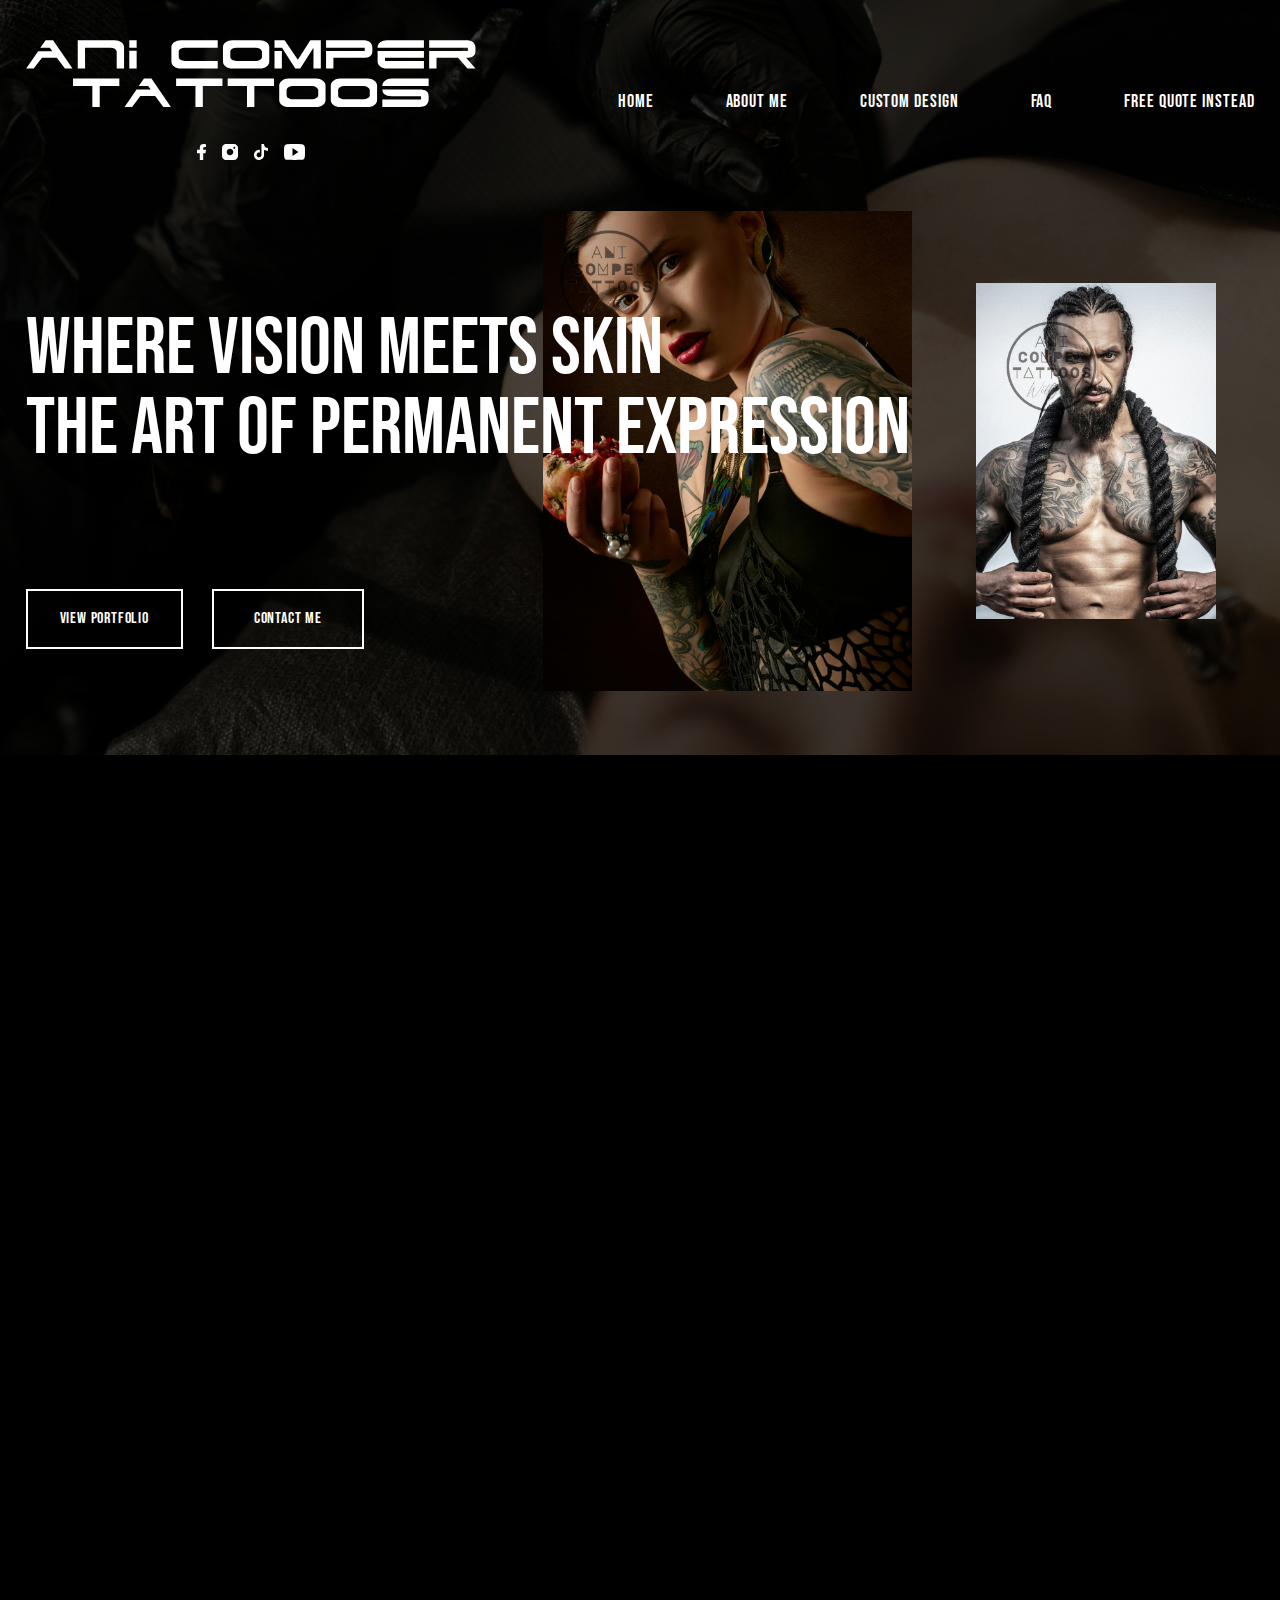
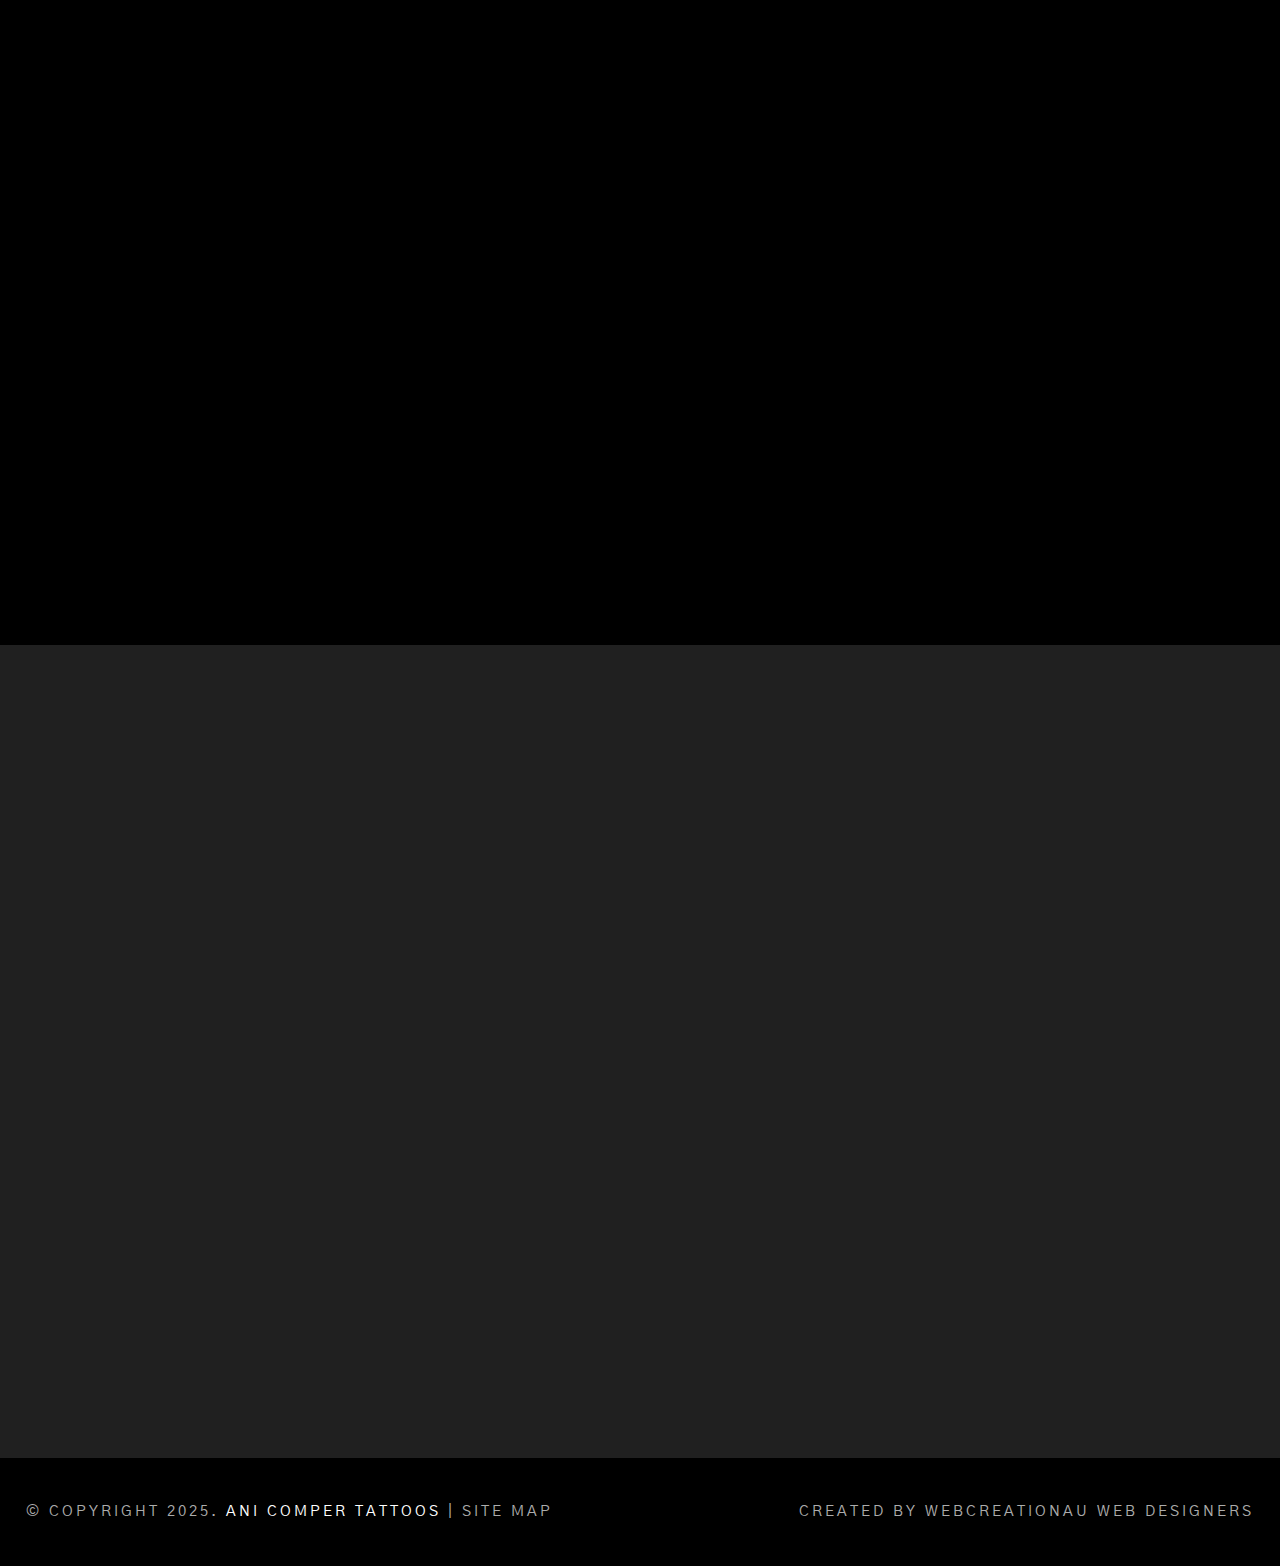
==== index.html @ f76a58fe "first commit" ====
<!DOCTYPE html>
<html lang="en">
<head>
    <meta charset="UTF-8">
    <meta name="viewport" content="width=device-width, initial-scale=1.0">
    <link href="assets/css/bootstrap.min.css" rel="stylesheet">
    <link rel="stylesheet" href="assets/css/slick.css">
    <link rel="stylesheet" href="assets/css/slick-theme.css">
    <link rel="stylesheet" href="assets/css/aos.css">
    <link rel="stylesheet" href="assets/css/style.css">
    <link rel="icon" type="image/icon" href="assets/images/favicon.png">

    <title>Ani Comper Tattos</title>
</head>
<body class="bg-dark">
    
<div class="hero-section position-relative bg-dark">
    <header class="site-header position-relative py-4">
        <div class="container py-1 py-sm-3 ">
            <div class="main-nav d-flex justify-content-between align-items-center">
                <div class="nav-left">
                    <div class="site-logo">
                        <img src="assets/images/logo.svg" alt="site-logo" class="img-fluid w-100">
                    </div>
                    <div class="header-social" data-aos="fade-up"  data-aos-duration="1200">
                        <ul class="d-flex justify-content-center mt-2 mt-sm-3 mt-lg-4 pt-0 pt-lg-2">
                            <li class="px-2">
                                <a href="#">
                                    <img src="assets/images/facebook.svg" alt="Facebook Icon" class="img-fluid w-100">
                                </a>
                            </li>
                            <li class="px-2">
                                <a href="#">
                                    <img src="assets/images/instagram.svg" alt="Instagram Icon" class="img-fluid w-100">
                                </a>
                            </li>
                            <li class="px-2">
                                <a href="#">
                                    <img src="assets/images/tik-tok.svg" alt="Tik-Tok Icon" class="img-fluid w-100">
                                </a>
                            </li>
                            <li class="px-2">
                                <a href="#">
                                    <img src="assets/images/youtube.svg" alt="Youtube Icon" class="img-fluid w-100">
                                </a>
                            </li>
                        </ul>
                    </div>
                </div>
                <div class="nav-right">
                    <ul class="d-lg-flex justify-content-lg-end ">
                        <li class="py-2 py-lg-0">
                            <a href="#" class="text-white ffb fs-20 ls-50 fw-normal text-uppercase">
                                Home
                            </a>
                        </li>
                        <li class="ps-lg-5  ms-lg-3 ms-xl-4 py-2 py-lg-0">
                            <a href="#" class="text-white ffb fs-20 ls-50 fw-normal text-uppercase">
                                about me 
                            </a>
                        </li>
                        <li class="ps-lg-5  ms-lg-3 ms-xl-4 py-2 py-lg-0">
                            <a href="#" class="text-white ffb fs-20 ls-50 fw-normal text-uppercase">
                                Custom design
                            </a>
                        </li>
                        <li class="ps-lg-5  ms-lg-3 ms-xl-4 py-2 py-lg-0">
                            <a href="#" class="text-white ffb fs-20 ls-50 fw-normal text-uppercase">
                                FAQ 
                            </a>
                        </li>
                        <li class="ps-lg-5  ms-lg-3 ms-xl-4 py-2 py-lg-0">
                            <a href="#" class="text-white ffb fs-20 ls-50 fw-normal text-uppercase">
                                free quote instead
                            </a>
                        </li>
                    </ul>
                    <div class="close d-block d-lg-none">
                        <img src="assets/images/close.png" alt="Close Icon" class="img-fluid w-100 ">
                    </div>
                </div>
                <div class="toggle d-block d-lg-none">
                    <img src="assets/images/menu.png" alt="Humb Icon" class="img-fluid w-100 ">
                </div>
            </div>
        </div>
    </header>
    <div class="banner-wrap pt-2 pb-5  overflow-hidden position-relative">
        <div class="banner-con mb-3">
            <div class="container ">
                <div class="banner-text position-relative position-absolute top-50 translate-middle-y" data-aos="fade-up"  data-aos-duration="1200">
                     <h1 class="text-white ffb fw-normal lh-1 mb-5 pb-3 pb-xl-5 text-uppercase">
                        Where Vision Meets Skin
                        <span class="d-block">
                            The Art of Permanent Expression
                        </span>
    
                     </h1>  
                     <div class="banner-btns pt-0 pt-md-4" data-aos="fade-up"  data-aos-duration="1500">
                        <a href="#" class="cst-btn text-white ffb fs-18 ls-50 fw-normal text-uppercase border border-2 border-white px-3 px-sm-4 py-2 d-inline-block lh-1">
                            <span class="py-2  my-0 my-lg-1 px-2 d-inline-block">view portfolio</span>
                        </a>
                        <a href="#" class="cst-btn text-white ffb fs-18 ls-50 fw-normal text-uppercase border border-2 border-white px-3 px-sm-4 py-2 d-inline-block lh-1 ms-4">
                            <span class="py-2 my-0 my-lg-1 px-3 d-inline-block">Contact Me</span>
                        </a>
                     </div> 
                </div>
            </div>
            <div class="container-fluid p-0 bnr-rght position-relative">
                <div class="row justify-content-end">
                    <div class="col-lg-7 col-md-8">
                        <div class="banner-img overflow-hidden d-flex justify-content-between">
                            <div class="banner-img-1 w-50 h-100" data-aos="fade-up"  data-aos-duration="1200">
                                <img src="assets/images/banner-img-1.jpg" alt="Banner Img 1" class="w-100 h-100 img-fluid">
                            </div>
                            <div class="banner-img-1 w-50 h-100 p-0 p-sm-3 p-lg-5" data-aos="fade-left"  data-aos-duration="1500">
                                <div class="banner-img-2 ps-2 ps-lg-0 px-0 px-sm-2 px-xl-3 py-1 py-sm-2 py-xl-4 h-100">
                                    <img src="assets/images/banner-img-2.jpg" alt="Banner Img 2" class="w-100 h-100 img-fluid">
                                </div>
                            </div>
                        </div>
                    </div>
                </div>
            </div>
        </div>
    </div>
</div>

<!-- welcome section start -->
<div class="welcome-sec pt-5 pb-3 overflow-hidden">
    <div class="container pt-4">
        <div class="row">
            <div class="col-md-6">
                <div class="welcome-wrap">
                    <div class="welcome-text mb-1" data-aos="fade-up"  data-aos-duration="1200">
                        <h3 class="h1 ffb text-white fw-normal lh-0-9 mb-4 pb-1">
                            Welcome to
                            <span class="d-block">
                                Ani Comper Tattoos 
                            </span>
                        </h3>
                        <p class="text-white ffg fs-18 fw-500 lh-2-2 mb-4  mb-xl-5 pb-3">
                            The impact of well-crafted website content cannot be overstated and can be the difference between a thriving online presence and a lackluster one. If you find yourself unsure about writing your own content or simply don't have the time, we have just the thing for you.
                        </p>
                        <a href="#" class="cst-btn text-white ffb fs-18 ls-50 fw-normal text-uppercase border border-2 border-white px-4 py-2 d-inline-block lh-1 ">
                            <span class="py-2 my-0 my-lg-1 px-4 d-inline-block">About Me</span>
                        </a>
                    </div>
                    <div class="welcome-lft-img mt-5 pt-0 pt-md-3 pe-0 pe-md-3 pe-lg-5" data-aos="fade-up"  data-aos-duration="1500">
                        <img src="assets/images/welcome-1.jpg" alt="Welcome Img 1" class="w-100 h-100 img-fluid object-cover">
                    </div>
                </div>
            </div>
            <div class="col-md-6">
                <div class="welcome-rght" data-aos="fade-left"  data-aos-duration="1500">
                    <div class="wel-img ps-0 ps-md-4 ps-lg-5 mt-4 mt-md-0">
                        <img src="assets/images/welcome-img.jpg" alt="Welcome Image" class="w-100 h-100 img-fluid object-cover">
                    </div>
                </div>
            </div>
        </div>
    </div>
</div>
<!-- welcome section end -->

<div class="counter-sec py-5 overflow-hidden">
    <div class="container py-2">
        <div class="row justify-content-center">
            <div class="col-md-4 col-sm-6 my-2 my-lg-0" data-aos="fade-right"  data-aos-duration="1200">
                <div class="counter-wrap text-center py-4 border-bottom">
                    <h3 class="text-white h1 fw-normal ffb lh-0-6 mb-0 mb-sm-2 counter" data-target="5000" data-suffix="+">
                        0
                    </h3>
                    <p class="text-white ffg fs-30 fw-normal lh-2 pt-2 mb-0">
                        Tattoos Inked
                    </p>
                </div>
            </div>
            <div class="col-md-4 col-sm-6 my-2 my-lg-0" data-aos="fade-up"  data-aos-duration="1500">
                <div class="counter-wrap text-center py-4 border-bottom">
                    <h3 class="text-white h1 fw-normal ffb lh-0-6 mb-0 mb-sm-2 counter" data-target="100" data-suffix="%">
                        0
                    </h3>
                    <p class="text-white ffg fs-30 fw-normal lh-2 pt-2 mb-0">
                        Client Satisfaction
                    </p>
                </div>
            </div>
            <div class="col-md-4 col-sm-6 my-2 my-lg-0" data-aos="fade-left"  data-aos-duration="1200">
                <div class="counter-wrap text-center py-4 border-bottom">
                    <h3 class="text-white h1 fw-normal ffb lh-0-6 mb-0 mb-sm-2 counter" data-target="100" data-suffix="%">
                        0
                    </h3>
                    <p class="text-white ffg fs-30 fw-normal lh-2 pt-2 mb-0">
                        Sterile & Safe
                    </p>
                </div>
            </div>
        </div>
        
    </div>
</div>


<!-- recent work section start -->
<div class="recent-sec pt-5 overflow-hidden">
    <div class="container-fluid p-0">
        <div class="recent-heading pb-0 pb-sm-2 " data-aos="fade-up"  data-aos-duration="1200">
            <h3 class="text-white h1 ffb fw-normal  text-uppercase text-center lh-0-8 mb-4 mb-lg-5 pb-2 pb-sm-4">
                My Recent Work
            </h3>
        </div>
        <div class="row justify-content-center" data-aos="fade-up"  data-aos-duration="1500">
            <div class="col-lg-3 col-md-4 col-sm-6 p-0 my-3 my-sm-0">
                <div class="recent-img">
                    <img src="assets/images/recent-1.jpg" alt="Recent Img 1" class="img-fluid w-100 h-100">
                </div>
            </div>
            <div class="col-lg-3 col-md-4 col-sm-6 p-0 my-3 my-sm-0">
                <div class="recent-img">
                    <img src="assets/images/recent-2.jpg" alt="Recent Img 2" class="img-fluid w-100 h-100">
                </div>
            </div>
            <div class="col-lg-3 col-md-4 col-sm-6 p-0 my-3 my-sm-0">
                <div class="recent-img">
                    <img src="assets/images/recent-3.jpg" alt="Recent Img 3" class="img-fluid w-100 h-100">
                </div>
            </div>
            <div class="col-lg-3 col-md-4 col-sm-6 p-0 my-3 my-sm-0">
                <div class="recent-img">
                    <img src="assets/images/recent-4.jpg" alt="Recent Img 4" class="img-fluid w-100 h-100">
                </div>
            </div>
            <div class="col-lg-3 col-md-4 col-sm-6 p-0 my-3 my-sm-0">
                <div class="recent-img">
                    <img src="assets/images/recent-5.jpg" alt="Recent Img 5" class="img-fluid w-100 h-100">
                </div>
            </div>
            <div class="col-lg-3 col-md-4 col-sm-6 p-0 my-3 my-sm-0">
                <div class="recent-img">
                    <img src="assets/images/recent-6.jpg" alt="Recent Img 6" class="img-fluid w-100 h-100">
                </div>
            </div>
            <div class="col-lg-3 col-md-4 col-sm-6 p-0 my-3 my-sm-0">
                <div class="recent-img">
                    <img src="assets/images/recent-7.jpg" alt="Recent Img 7" class="img-fluid w-100 h-100">
                </div>
            </div>
            <div class="col-lg-3 col-md-4 col-sm-6 p-0 my-3 my-sm-0">
                <div class="recent-img">
                    <img src="assets/images/recent-8.jpg" alt="Recent Img 8" class="img-fluid w-100 h-100">
                </div>
            </div>
        </div>
        <div class="explore-btn text-center mt-5 pt-3" data-aos="fade-up"  data-aos-duration="1800">
            <a href="#" class="cst-btn text-white ffb fs-18 ls-50 fw-normal text-uppercase border border-2 border-white px-4 py-2 d-inline-block  ">
                <span class="py-2 my-0 my-lg-1 px-3 d-inline-block lh-0">Explore Gallery</span>
            </a>
        </div>
    </div>
</div>
<!-- recent work section end -->
<!-- featured section start -->
<div class="featured-sec py-5 overflow-hidden">
    <div class="container py-3 py-sm-5 my-2">
        <div class="row" data-aos="fade-up"  data-aos-duration="1200">
            <div class="col-md-6 my-2 my-lg-0">
                <div class="featured-wrap bg-white text-center px-4 pt-3 pb-2 h-100">
                    <div class="featured-bx p-1 p-lg-3">
                        <img src="assets/images/featured-1.svg" alt="Featured Img 1" class="w-100 img-fluid mb-4 pb-0 pb-lg-2">
                        <h4 class="text-dark ffb fs-40 fw-normal lh-1 mb-0">
                            FREE CUSTOM DESIGN - THE NIGHT BEFORE DELIVERED ON THE DAY
                        </h4>
                    </div>
                </div>
            </div>
            <div class="col-md-6 my-2 my-lg-0">
                <div class="featured-wrap bg-white text-center px-4 pt-3 pb-2 h-100">
                    <div class="featured-bx p-1 p-lg-3">
                        <img src="assets/images/featured-2.svg" alt="Featured Img 1" class="w-100 img-fluid mb-4 pb-0 pb-lg-2">
                        <h4 class="text-dark ffb fs-40 fw-normal lh-1 mb-0">
                            PAID CUSTOM DESIGN - AFTER WORKING HOURS 1:1 PRIOR TO YOUR TATTOO DAY COMPLETE DESIGN
                        </h4>
                    </div>
                </div>
            </div>
        </div>
    </div>
</div>

<!-- featured section end -->

<!-- testimonial section start -->
<div class="testimonial-sec pb-5 overflow-hidden">
    <div class="container pb-5 mb-2">
        <div class="row justify-content-center">
            <div class="col-lg-10 col-md-11">
                <div class="testimonial-wrap text-center px-0 px-md-5">
                    <h3 class="h1 text-white  ffb fw-normal lh-0-8 " data-aos="fade-up"  data-aos-duration="1200">
                        What our clients say about ME
                    </h3>

                    <div class="testimonial-slide">
                        <div class="testimonail-text my-3 my-lg-5 py-4  px-2 px-sm-5 position-relative" data-aos="fade-up"  data-aos-duration="1500">
                            <p class="fs-20 ffg fw-normal text-gray lh-2 px-2">
                                Telling the story of a business is critical for its success. I was unsure about the results until I saw the first draft. Amazing work! I was really surprised how Nima was able to create a message that articulates our proposition very well. Our team is pleased with the outcome. Thank you Nima!
                                <span class="d-block fs-18">Rebecaa Smith</span>
                            </p>
                        </div>
                        <div class="testimonail-text my-3 my-lg-5 py-4  px-2 px-sm-5 position-relative" data-aos="fade-up"  data-aos-duration="1500">
                            <p class="fs-20 ffg fw-normal text-gray lh-2 px-2">
                                Telling the story of a business is critical for its success. I was unsure about the results until I saw the first draft. Amazing work! I was really surprised how Nima was able to create a message that articulates our proposition very well. Our team is pleased with the outcome. Thank you Nima!
                                <span class="d-block fs-18">Rebecaa Smith</span>
                            </p>
                        </div>
                        <div class="testimonail-text my-3 my-lg-5 py-4  px-2 px-sm-5 position-relative" data-aos="fade-up"  data-aos-duration="1500">
                            <p class="fs-20 ffg fw-normal text-gray lh-2 px-2">
                                Telling the story of a business is critical for its success. I was unsure about the results until I saw the first draft. Amazing work! I was really surprised how Nima was able to create a message that articulates our proposition very well. Our team is pleased with the outcome. Thank you Nima!
                                <span class="d-block fs-18">Rebecaa Smith</span>
                            </p>
                        </div>
                    </div>
                 

                    <div class="explore-btn text-center " data-aos="fade-up"  data-aos-duration="1600">
                        <a href="#" class="read-btn text-white ffb fs-18 ls-50 fw-normal text-uppercase border border-1 border-white px-4 py-2 d-inline-block  ">
                            <span class="py-1 my-0 my-lg-1 px-4 d-inline-block lh-0">Read More</span>
                        </a>
                    </div>
                </div>
            </div>
        </div>
    </div>
</div>
<!-- testimonial section end -->

<!-- get in touch section start -->

<div class="touch-sec py-5 bg-gray overflow-hidden">
    <div class="container py-3 py-lg-5">
        <div class="row justify-content-center">
            <div class="col-md-11">
                <div class="contact-heading text-center">
                    <h3 class="text-white ffb h1 lh-0-8 fw-normal mb-3 mb-lg-5" data-aos="fade-up"  data-aos-duration="1200">
                        Get in touch with ME today
                    </h3>
                    <p class="fs-18 ffp text-gray fw-normal" data-aos="fade-up"  data-aos-duration="1500">
                        Don’t hesitate to ask me questions! Fill in the form below and i will respond to you shortly! I value any feedback!
                    </p>
                </div>
                <form class="mt-4 pt-2" data-aos="fade-up"  data-aos-duration="8200">

                    <div class="form-wrap d-flex mb-2">
                        <div class="form-group w-50 me-2 me-md-3 mb-2 mb-md-4">
                            <input type="text" placeholder="First Name" class="w-100 p-3 ffp fs-16 fw-normal text-gray rounded border-0">
                        </div>
                        <div class="form-group w-50 ms-2 ms-md-3 mb-2 mb-md-4">
                            <input type="text" placeholder="First Name" class="w-100 p-3 ffp fs-16 fw-normal text-gray rounded border-0">
                        </div>
                    </div>
                    <div class="form-wrap d-flex mb-2">
                        <div class="form-group w-50 me-2 me-md-3 mb-2 mb-md-4">
                            <input type="email" placeholder="Email Address" class="w-100 p-3 ffp fs-16 fw-normal text-gray rounded border-0">
                        </div>
                        <div class="form-group w-50 ms-2 ms-md-3 mb-2 mb-md-4">
                            <input type="tel" placeholder="Contact Number" class="w-100 p-3 ffp fs-16 fw-normal text-gray rounded border-0">
                        </div>
                    </div>
                    <div class="form-group w-100  mb-4">
                        <textarea placeholder="Message" class="w-100 p-3 ffp fs-16 fw-normal text-gray rounded border-0"> </textarea>
                    </div>
                    <div class="form-group text-center pt-3">
                        <button type="submit" class="read-btn text-white ffp fs-14 ls-100 fw-600 text-uppercase border border-1 border-white px-4 py-3 d-inline-block  bg-transparent">
                            <span class=" px-4 mx-2 d-inline-block lh-0">Submit</span>
                        </button>
                    </div>

                </form>
            </div>
        </div>
    </div>
</div>


<!-- get in touch section end -->

<footer class="py-4 py-md-5">
    <div class="container ">
        <div class="footer-wrap d-md-flex  justify-content-between">
            <p class="fs-15 ls-200 fw-normal text-uppercase ffg text-gray lh-0-8 mb-3 mb-md-0  text-center text-md-start">
                © Copyright 2025. <span class="text-white">Ani Comper Tattoos </span> | Site Map
            </p>
            <p class="fs-15 ls-200 fw-normal text-uppercase ffg text-gray lh-0-8 mb-0 text-center text-md-end">
                Created by WebCreationAU Web Designers
            </p>
        </div>
    </div>
</footer>

<script src="assets/js/jquery-3.7.1.js" ></script>
<script src="assets/js/aos.js"></script>
    <script src="assets/js/slick.min.js"></script>
    <script src="assets/js/bootstrap.bundle.min.js" ></script>
    <script src="assets/js/custom.js"></script>

</body>
</html>
---- assets/css/style.css ----
@import url('https://fonts.googleapis.com/css2?family=Bebas+Neue&family=Gothic+A1&family=Poppins:ital,wght@0,100;0,200;0,300;0,400;0,500;0,600;0,700;0,800;0,900;1,100;1,200;1,300;1,400;1,500;1,600;1,700;1,800;1,900&display=swap');
*{
    margin: 0;
    padding: 0;
    box-sizing: border-box;
}
body{
    background-color: black;
    color: #fff;
}
ul{
    list-style: none;
    padding-left: 0;
    margin-bottom: 0;
}
a{
    text-decoration: none;
}
.container{
    max-width: 1660px;
    width: 100%;
    padding-left: 2%;
    padding-right: 2%;
    margin: auto;
}
.text-dark{
    color: #000 !important;
}
.text-gray{
    color: #acacac !important; 
}
.bg-dark{
    background-color: #000 !important;
}
.bg-gray{
    background-color: #202020 !important;
}

.ffb{
    font-family: "Bebas Neue", sans-serif;
}
.ffp{
    font-family: "Poppins", sans-serif;
}
.ffg{
    font-family: "Gothic A1", sans-serif;
}
.fs-14{
    font-size: 14px;
}
.fs-15{
    font-size: 15px;
}
.fs-16{
    font-size: 16px;
}
.fs-18{
    font-size: 18px;
}
.fs-20{
    font-size: 20px;
}
.fs-30{
    font-size: 30px;
}
.fs-40{
    font-size: 40px;
}
.ls-50{
    letter-spacing: 0.05em;
}
.ls-100{
    letter-spacing: 0.1em;
}
.ls-200{
    letter-spacing: 0.2em;
}
.lh-0{
    line-height: normal;
}
.lh-0-6{
    line-height: 0.6;
}
.lh-0-8{
    line-height: 0.8;
}
.lh-0-9{
    line-height: 0.9;
}
.lh-1{
    line-height: 1;
}
.lh-2{
    line-height: 2;
}
.lh-2-2{
    line-height: 2.2;
}

.fw-500{
    font-weight: 500;
}
.fw-600{
    font-weight: 600;
}

h1, .h1{
    font-size: 100px;
}

.object-cover{
    object-fit: cover;
}
/* hero section css start */
.hero-section{
    background-image: url(../images/hero-banner.jpg);
    background-position: center;
    background-repeat: no-repeat;
    background-size: cover;
    width: 100%;
}
.hero-section::before{
    content: '';
    position: absolute;
    top: 0;
    left: 0;
    height: 100%;
    width: 100%;
    background-color: rgb(0 0 0 / 70%);
}
.nav-left {
    max-width: 650px;
}
.banner-img{
    height: 690px;
}

.banner-img-1 img{
    object-fit: cover;
}

.banner-text{
    z-index: 2;
} 
/* hero section css end */
/* welcome section css start */
.welcome-lft-img {
    height: 395px;
    overflow: hidden;
}


/* welcome section css end */

/* featured section css start */
.featured-bx img {
    width: 80px !important;
}
/* featured section css End */

/* testimonial section css start */
.testimonail-text::after, .testimonail-text::before{
    content: '';
    position: absolute;
    top: 25px;
    width: 40px;
    height: 35px;
    background-position: center;
    background-repeat: no-repeat;
    background-size: 100% 100%;
}
.testimonail-text::after{
    left: 0;
    background-image: url(../images/testimonial-left.svg);

}
.testimonail-text::before{
    right: 0;
    background-image: url(../images/testimonial-right.svg);

}
/* testimonial section css end  */
/* get in touch section css start */
.form-group input{
    height: 60px;
}
.form-group textarea{
    height: 170px;
}
.read-btn.border-white{
    border-color: #B58D00 !important;
}
.read-btn:hover{
    background-color:#B58D00 !important ;
}
.cst-btn:hover{
    background-color: #fff !important;
    color: #000 !important;
}

/* get in touch section end */

/* media css start */
@media(max-width:1400px){
    .nav-left {
        max-width: 450px;
    }
    .fs-20 {
        font-size: 18px;
    }
    .banner-img {
        height: 480px;
    }
    h1, .h1 {
        font-size: 80px;
    }
    .fs-18 {
        font-size: 16px;
    }
    .welcome-lft-img {
        height: 300px;
    }
    .fs-40 {
        font-size: 30px;
    }
    .fs-14 {
        font-size: 12px;
    }
    .fs-30 {
        font-size: 28px;
    }
}

@media(max-width:1200px){
    .nav-left {
        max-width: 350px;
    }
    h1, .h1 {
        font-size: 68px;
    }
    .form-group input {
        height: 50px;
    }
    .fs-16 {
        font-size: 14px;
    }
    .fs-40 {
        font-size: 28px;
    }
    .fs-30 {
        font-size: 25px;
    }
    .fs-15 {
        font-size: 14px;
    }
}
@media(max-width:991px){
    .nav-right {
        position: fixed;
        top: 0;
        left: 0;
        height: 100vh;
        width: 300px;
        background-color: #202020;
        padding: 50px;
        z-index: 9;
        transition: all 0.3s linear;
        transform: translateX(-100%);
    }
    .menuToggle .nav-right{
        transform: translateX(0%);
    }
    .toggle {
        filter: brightness(1) invert(1);
        width: 30px;
    }
    .close {
        width: 15px;
        position: absolute;
        top: 20px;
        right: 25px;
        filter: brightness(1) invert(1);
    }
    h1, .h1 {
        font-size: 55px;
    }
    .banner-img {
        height: 380px;
    }
    .fs-18 {
        font-size: 15px;
    }
    .welcome-lft-img {
        height: 250px;
    }
    .featured-bx img {
        width: 65px !important;
    }
    .fs-20 {
        font-size: 16px;
    }
    .fs-30 {
        font-size: 20px;
    }
    .fs-15 {
        font-size: 11px;
    }
}

@media(max-width:767px){
    h1, .h1 {
        font-size: 45px;
    }
    .welcome-lft-img {
        height: 300px;
    }
    .wel-img {
        height: 350px;
    }
    .container{
        padding-left: 5%;
        padding-right: 5%;
    }
    .bnr-rght::before{
        content: '';
        position: absolute;
        top: 0;
        left: 0;
        height: 100%;
        width: 100%;
        background-color: rgb(0 0 0 / 70%);
        z-index: 1;
    }
    .nav-left {
        max-width: 250px;
    }
    .footer-wrap p {
        line-height: 1.3 !important;
    }
}
@media(max-width:575px){
    h1, .h1 {
        font-size: 38px;
    }
    .banner-img {
        height: 300px;
    }
    .welcome-lft-img {
        height: 200px;
    }
    .wel-img {
        height: 250px;
    }
    .fs-18 {
        font-size: 14px;
    }
    .fs-40 {
        font-size: 22px;
    }
    .testimonail-text::after, .testimonail-text::before {
        width: 22px;
        height: 25px;
    }
    .form-group textarea {
        height: 140px;
    }
    .form-group input {
        height: 45px;
    }
    .fs-30 {
        font-size: 18px;
    }
    .nav-left {
        max-width: 180px;
    }
}

/* media css end */
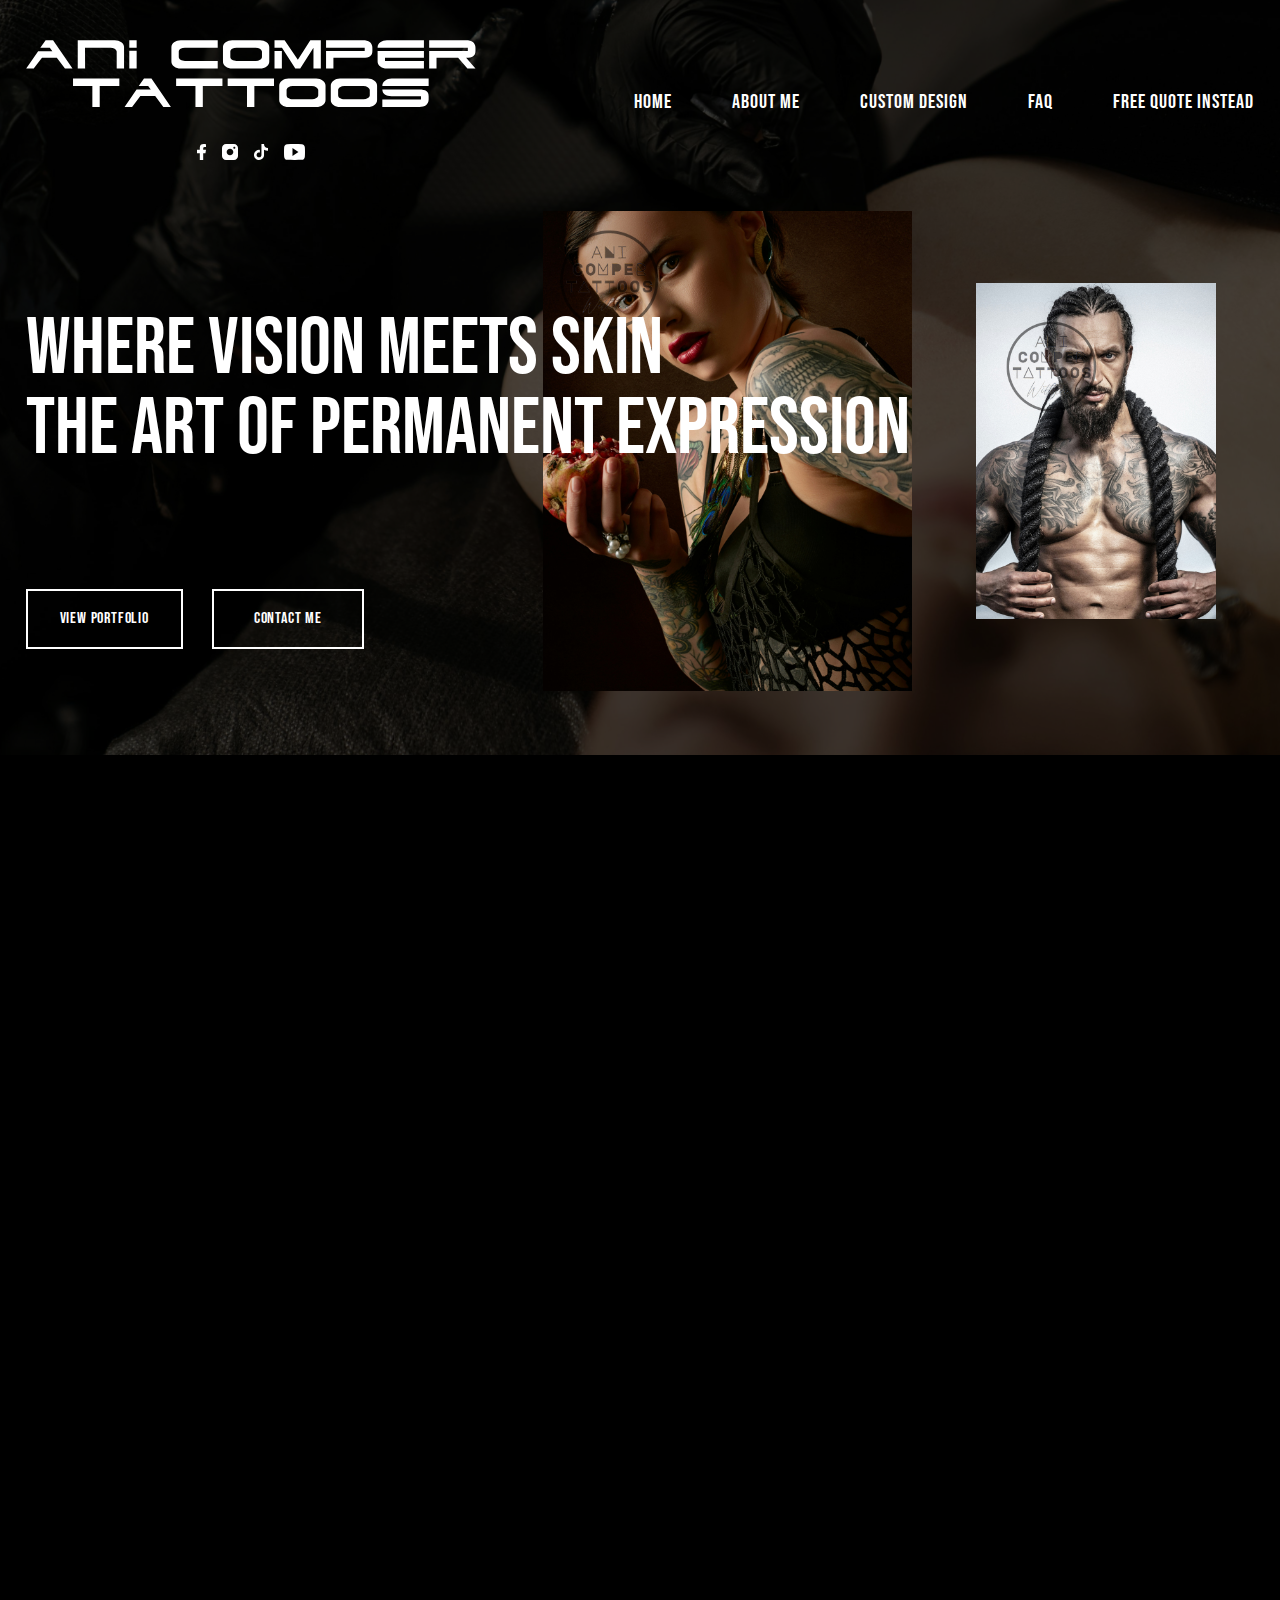
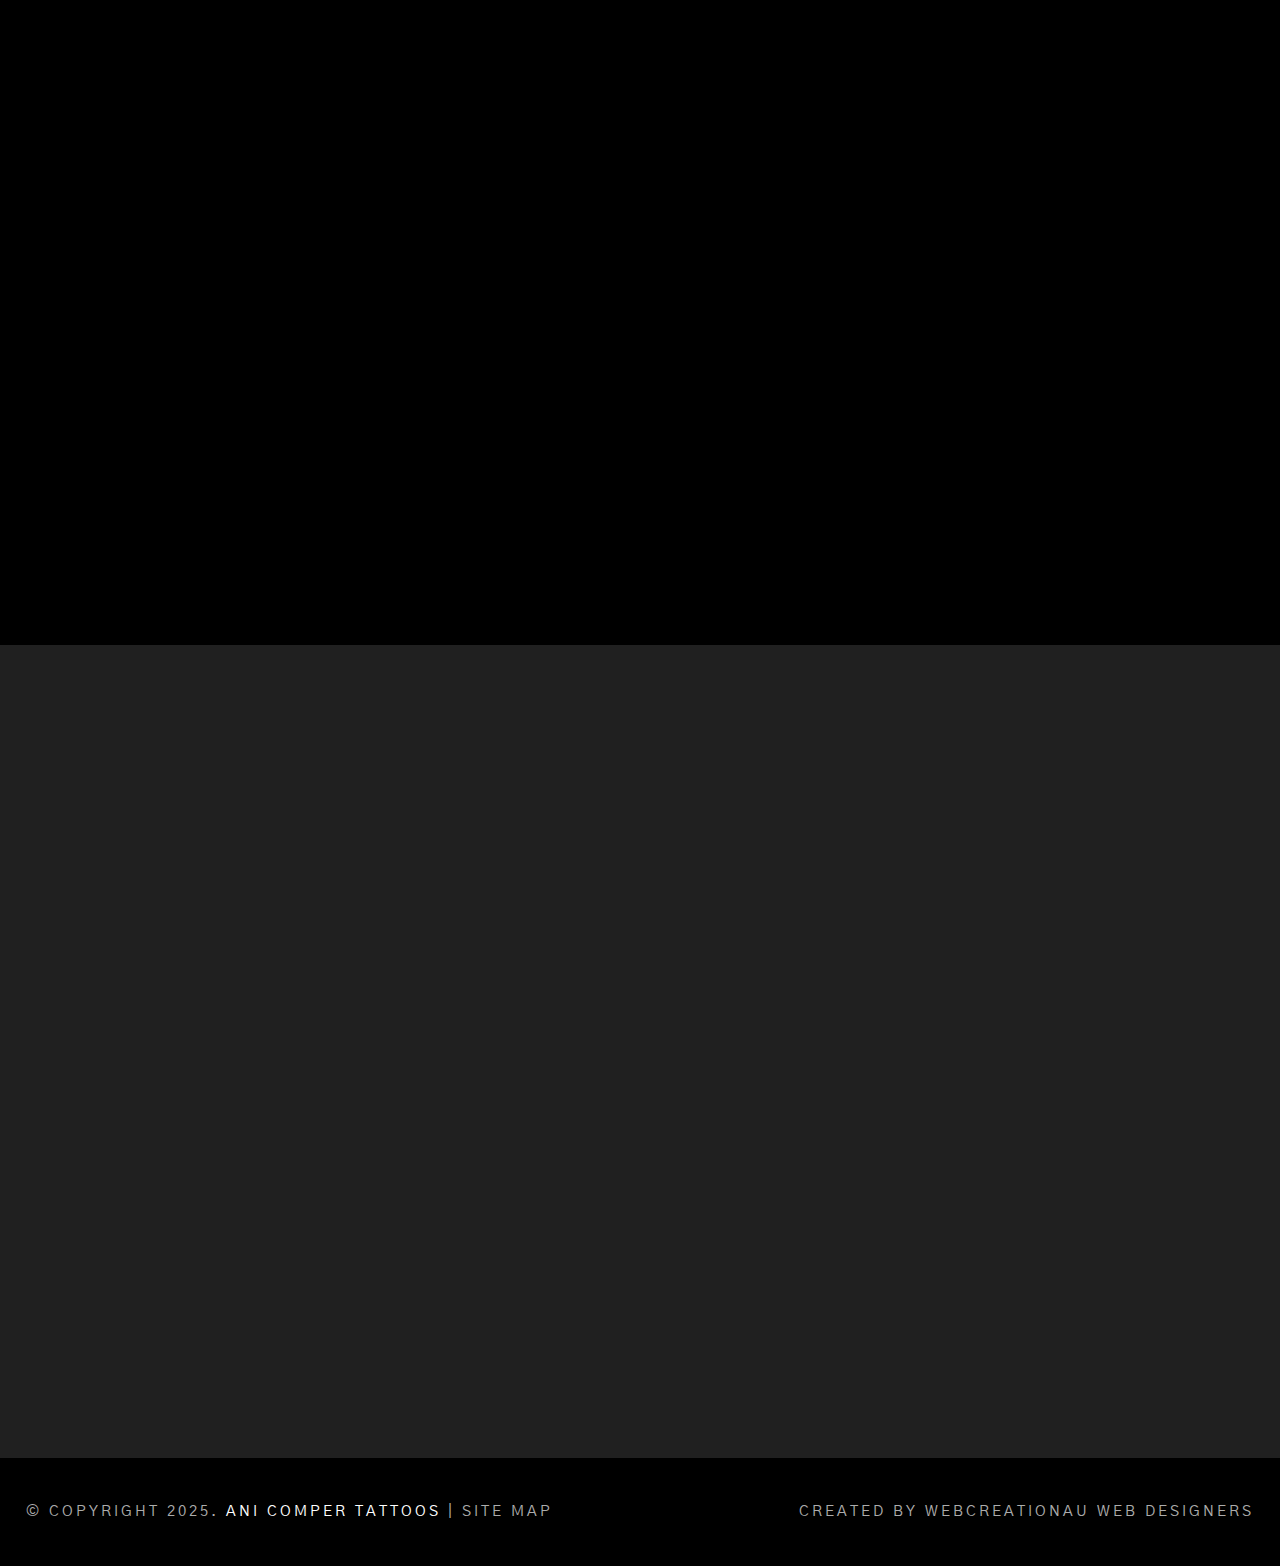
==== commit 58552cf4: "add" ====
--- a/index.html
+++ b/index.html
@@ -47,38 +47,18 @@
                         </ul>
                     </div>
                 </div>
-                <div class="nav-right">
-                    <ul class="d-lg-flex justify-content-lg-end ">
-                        <li class="py-2 py-lg-0">
-                            <a href="#" class="text-white ffb fs-20 ls-50 fw-normal text-uppercase">
-                                Home
-                            </a>
-                        </li>
-                        <li class="ps-lg-5  ms-lg-3 ms-xl-4 py-2 py-lg-0">
-                            <a href="#" class="text-white ffb fs-20 ls-50 fw-normal text-uppercase">
-                                about me 
-                            </a>
-                        </li>
-                        <li class="ps-lg-5  ms-lg-3 ms-xl-4 py-2 py-lg-0">
-                            <a href="#" class="text-white ffb fs-20 ls-50 fw-normal text-uppercase">
-                                Custom design
-                            </a>
-                        </li>
-                        <li class="ps-lg-5  ms-lg-3 ms-xl-4 py-2 py-lg-0">
-                            <a href="#" class="text-white ffb fs-20 ls-50 fw-normal text-uppercase">
-                                FAQ 
-                            </a>
-                        </li>
-                        <li class="ps-lg-5  ms-lg-3 ms-xl-4 py-2 py-lg-0">
-                            <a href="#" class="text-white ffb fs-20 ls-50 fw-normal text-uppercase">
-                                free quote instead
-                            </a>
-                        </li>
-                    </ul>
+                <nav class="nav-right navbar navbar-expand-lg">
+                    <ul class="navbar-nav  text-uppercase flex-lg-row">
+                        <li class="nav-item active"><a href="index.html" class="nav-link">Home</a></li>
+                        <li class="nav-item"><a href="#" class="nav-link">about me</a></li>
+                        <li class="nav-item"><a href="#" class="nav-link">Custom design</a></li>
+                        <li class="nav-item"><a href="#" class="nav-link">FAQ</a></li>
+                        <li class="nav-item"><a href="#" class="nav-link">free quote instead</a></li>
+                      </ul>
                     <div class="close d-block d-lg-none">
                         <img src="assets/images/close.png" alt="Close Icon" class="img-fluid w-100 ">
                     </div>
-                </div>
+                </nav>
                 <div class="toggle d-block d-lg-none">
                     <img src="assets/images/menu.png" alt="Humb Icon" class="img-fluid w-100 ">
                 </div>
@@ -355,7 +335,7 @@
                             <input type="text" placeholder="First Name" class="w-100 p-3 ffp fs-16 fw-normal text-gray rounded border-0">
                         </div>
                         <div class="form-group w-50 ms-2 ms-md-3 mb-2 mb-md-4">
-                            <input type="text" placeholder="First Name" class="w-100 p-3 ffp fs-16 fw-normal text-gray rounded border-0">
+                            <input type="text" placeholder="Last Name" class="w-100 p-3 ffp fs-16 fw-normal text-gray rounded border-0">
                         </div>
                     </div>
                     <div class="form-wrap d-flex mb-2">
--- a/assets/css/style.css
+++ b/assets/css/style.css
@@ -111,6 +111,31 @@
 .object-cover{
     object-fit: cover;
 }
+
+
+
+
+.navbar-nav .nav-link {
+    font-size: 20px;
+    color: #fff;
+    padding: 5px 0px;
+    letter-spacing: 0.05em;
+    font-weight: 400;
+    font-family: "Bebas Neue", sans-serif;
+
+}
+.navbar-expand-lg .navbar-nav .nav-link {
+    padding-right: 0;
+    padding-left: 0;
+}
+.navbar-nav>li+li {
+    margin-left: 80px;
+}
+
+
+
+
+
 /* hero section css start */
 .hero-section{
     background-image: url(../images/hero-banner.jpg);
@@ -229,6 +254,9 @@
     .fs-30 {
         font-size: 28px;
     }
+    .navbar-nav>li+li {
+        margin-left: 60px;
+    }
 }
 
 @media(max-width:1200px){
@@ -252,6 +280,9 @@
     }
     .fs-15 {
         font-size: 14px;
+    }
+    .navbar-nav .nav-link {
+        font-size: 18px;
     }
 }
 @media(max-width:991px){
@@ -266,6 +297,7 @@
         z-index: 9;
         transition: all 0.3s linear;
         transform: translateX(-100%);
+        align-items: flex-start;
     }
     .menuToggle .nav-right{
         transform: translateX(0%);
@@ -304,6 +336,9 @@
     }
     .fs-15 {
         font-size: 11px;
+    }
+    .navbar-nav>li+li {
+        margin-left: 0;
     }
 }
 
